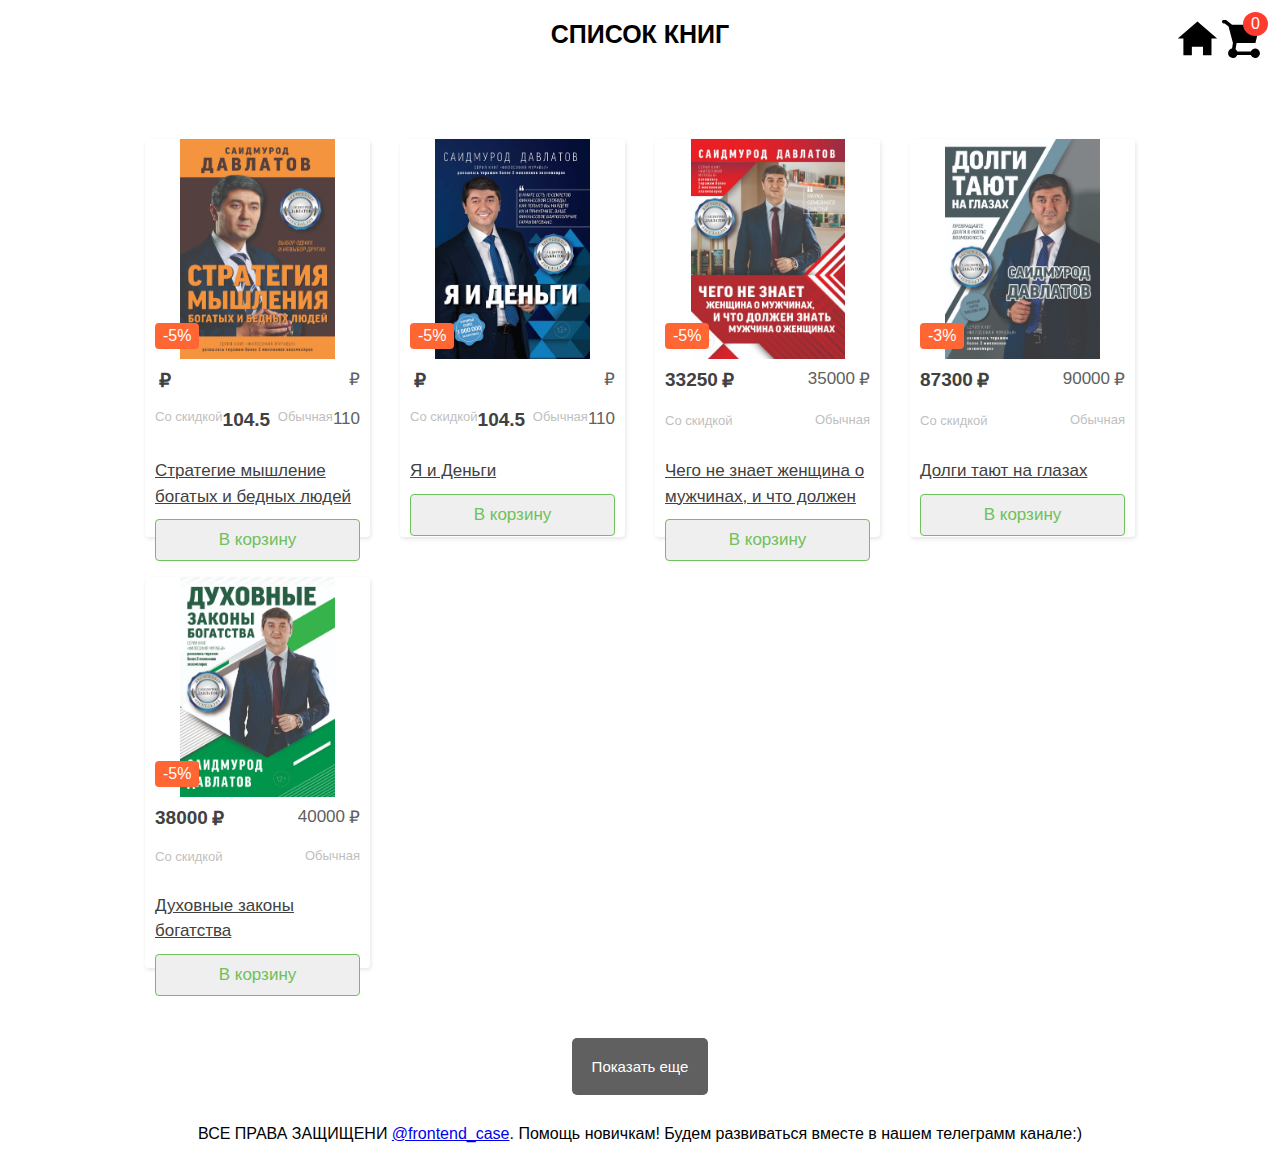
==== index.html @ 0ee0685e "Create index.html" ====
<!DOCTYPE html>
<html lang="en">
<head>
    <meta charset="UTF-8">
    <meta http-equiv="X-UA-Compatible" content="IE=edge">
    <meta name="viewport" content="width=device-width, initial-scale=1.0">
    <title>КЕЙС КНИГ САИДМУРОД ДАВЛАТОВ</title>
    <link rel="stylesheet" href="./style/style.css">
    <script src="./js/index.js" type="module" defer></script>
</head>
<body>

    <div class="wrapper">
        <h1 style="font-size: 25px;" >СПИСОК КНИГ</h1>
        <div class="cards"></div>
        <button class="show-cards none">Показать еще</button>
        
        <a href="/basket.html" class="basket">
            <div class="basket__inner">
                <svg width="38" height="38" viewBox="0 0 16 16" xmlns="http://www.w3.org/2000/svg">
                    <path fill-rule="evenodd" clip-rule="evenodd" d="M.75-.02a.75.75 0 100 1.5l.408-.006 1.606 1.281 1.839 6.881L4.237 12a2 2 0 102.188 2.722l5.705.028a2 2 0 100-1.5l-5.705-.028a2.007 2.007 0 00-.722-.898l.438-2.632 7.933.027 1.91-7.715H4.227L1.683-.026 1.68-.02v-.005L.75-.02z" fill="#000"></path>
                </svg>
                <span class="basket__count">0</span>
            </div>
        </a>
        <a class="home" href="/">
            <svg width="45" height="45" viewBox="0 0 16 16" xmlns="http://www.w3.org/2000/svg">
                <path fill-rule="evenodd" clip-rule="evenodd" d="M7.98 1.984l7 6h-2.003v6H9.96V10.97H5.997v3.016H2.982v-6H.979l7-6z" fill="#000"></path>
            </svg>
        </a>
    </div>

    <footer style="font-family: Arial, Helvetica, sans-serif; text-align: center; padding: 10px 0;">
        ВСЕ ПРАВА ЗАЩИЩЕНИ <a target="_blank" href="https://t.me/frontend_case">@frontend_case</a>.
        Помощь новичкам!
        Будем развиваться вместе в нашем телеграмм канале:)
    </footer>
</body>
</html>
---- style/style.css ----
@import url('./reset.css');

.wrapper{
    display: flex;
    flex-direction: column;
    align-items: center;
    row-gap: 10px;
}

.cards {
    display: grid;
    grid-template-columns: repeat(auto-fill, 225px);
    width: 100%;
    max-width: 1000px; 
    justify-content: center;
    justify-items: center; 
    column-gap: 30px;
    row-gap: 40px; 
    margin: 60px auto;
}

.card {
    width: 225px;
    min-height: 350px;
    box-shadow: 1px 2px 4px rgba(0, 0, 0, 0.1);
    display: flex;
    flex-direction: column;
    border-radius: 4px;
    transition: 0.2s;
    position: relative;
}

.card:hover {
	box-shadow: 4px 8px 16px rgba(255, 102, 51, 0.2);
}

.card__top {
	flex: 0 0 220px;
	position: relative;
	overflow: hidden;
}

.card__image {
    display: block;
    position: absolute;
    top: 0;
    left: 0;
    width: 100%;
    height: 100%;
}

.card__image > img {
	width: 100%;
	height: 100%;
	object-fit: contain;
	transition: 0.2s;
}

.card__image:hover > img {
	transform: scale(1.1);
}

.card__label {
    padding: 4px 8px;
    position: absolute;
    bottom: 10px;
    left: 10px;
    background: #ff6633;
    border-radius: 4px;
    font-weight: 400;
    font-size: 16px;
    color: #fff;
}

.card__bottom {
    display: flex;
    flex-direction: column;
    flex: 1 0 auto;
    padding: 10px;
}

.card__prices {
    display: flex;
    margin-bottom: 10px;
    flex: 0 0 50%;
}

.card__price::after {
    content: "₽";
    margin-left: 4px;
    position: relative;
}

.card__price--discount {
    font-weight: 700;
    font-size: 19px;
    color: #414141;
    display: flex;
    flex-wrap: wrap-reverse;
}

.card__price--discount::before {
    content: "Со скидкой";
    font-weight: 400;
    font-size: 13px;
    color: #bfbfbf;
}

.card__price--common {
    font-weight: 400;
    font-size: 17px;
    color: #606060;
    display: flex;
    flex-wrap: wrap-reverse;
    justify-content: flex-end;
}

.card__price--common::before {
    content: "Обычная";
    font-weight: 400;
    font-size: 13px;
    color: #bfbfbf;
}

.card__title {
    display: block;
    margin-bottom: 10px;
    font-weight: 400;
    font-size: 17px;
    line-height: 150%;
    color: #414141;
}

.card__title:hover {
    color: #ff6633;
}

.card__add {
    display: block;
    width: 100%;
    font-weight: 400;
    font-size: 17px;
    color: #70c05b;
    padding: 10px;
    text-align: center;
    border: 1px solid #70c05b;
    border-radius: 4px;
    cursor: pointer; 
    transition: 0.2s;
    margin-top: auto;
}

.card__add:hover, .card__add.active {
    border: 1px solid #ff6633;
    background-color: #ff6633;
    color: #fff;
}

.show-cards{
    padding: 20px;
    margin-bottom: 20px;
    color: white;
    background-color: #606060;
    border: none;
    border-radius: 5px;
    font-size: 15px;
}

.show-cards:hover {
    transform: scale(1.05);
    cursor: pointer;
}

.basket{
    position: absolute;
    top: 20px;
    right: 20px;
}

.basket__inner{
    position: relative;
}

.basket__count{
    position: absolute;
    top: -8px;
    right: -8px;
    border-radius: 50%;
    background-color: #ff3b30;
    color: white;
    padding: 3px;
    text-align: center;
    min-width: 25px;
}

.home{
    position: absolute;
    top: 16px;
    right: 60px;
}
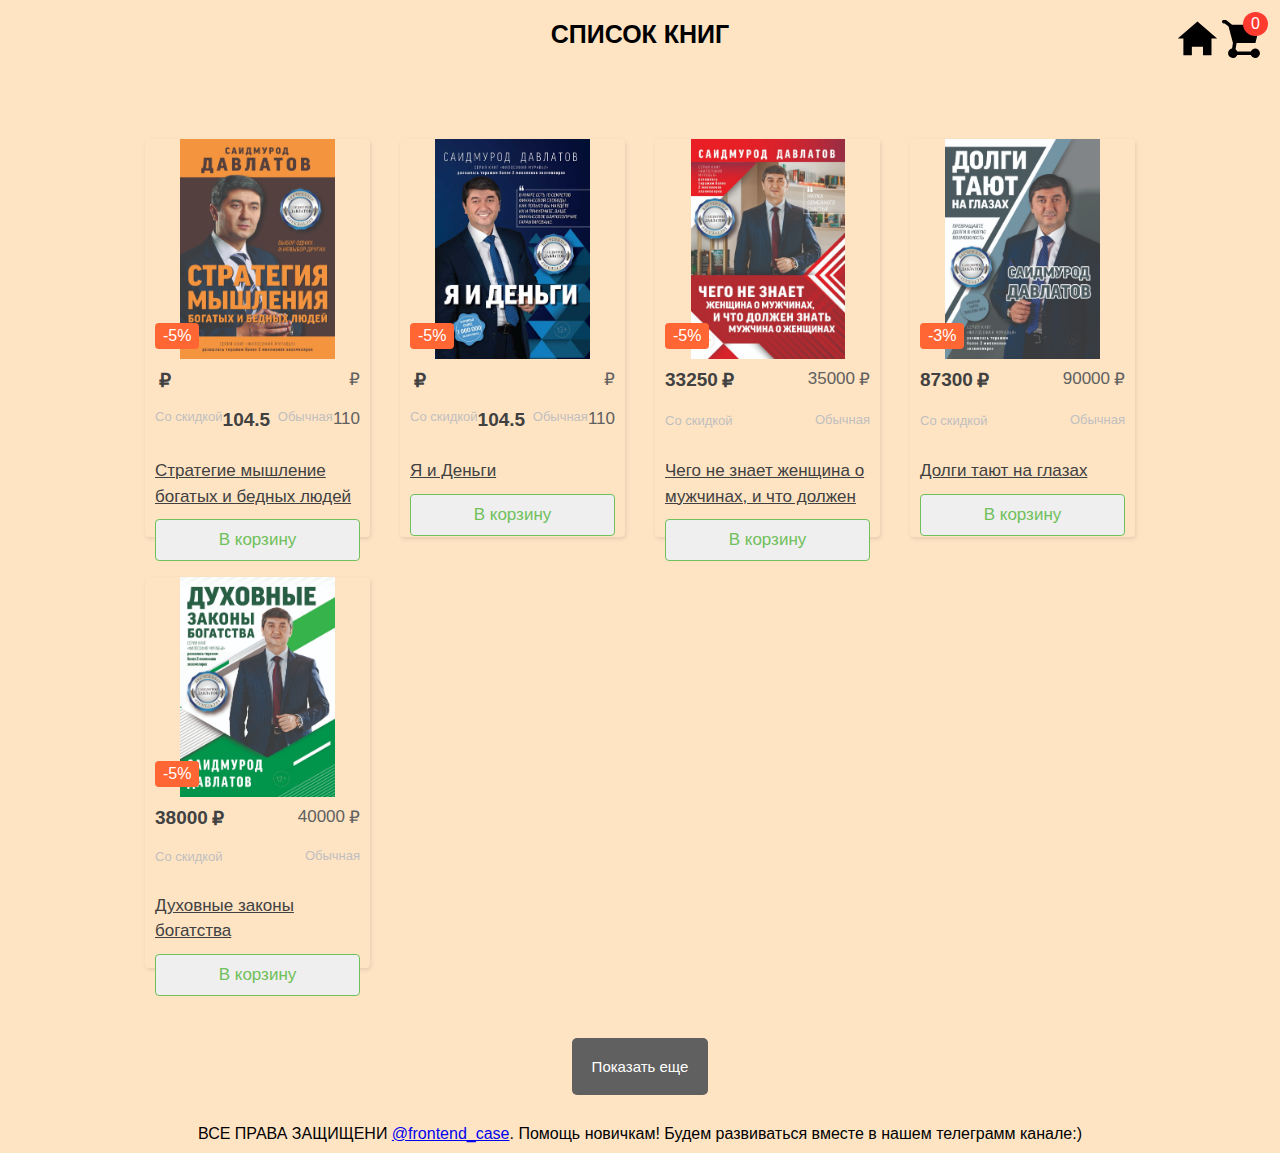
==== commit ab17f7c4: "Update index.html" ====
--- a/index.html
+++ b/index.html
@@ -8,7 +8,7 @@
     <link rel="stylesheet" href="./style/style.css">
     <script src="./js/index.js" type="module" defer></script>
 </head>
-<body>
+<body style="background-color: bisque;">
 
     <div class="wrapper">
         <h1 style="font-size: 25px;" >СПИСОК КНИГ</h1>
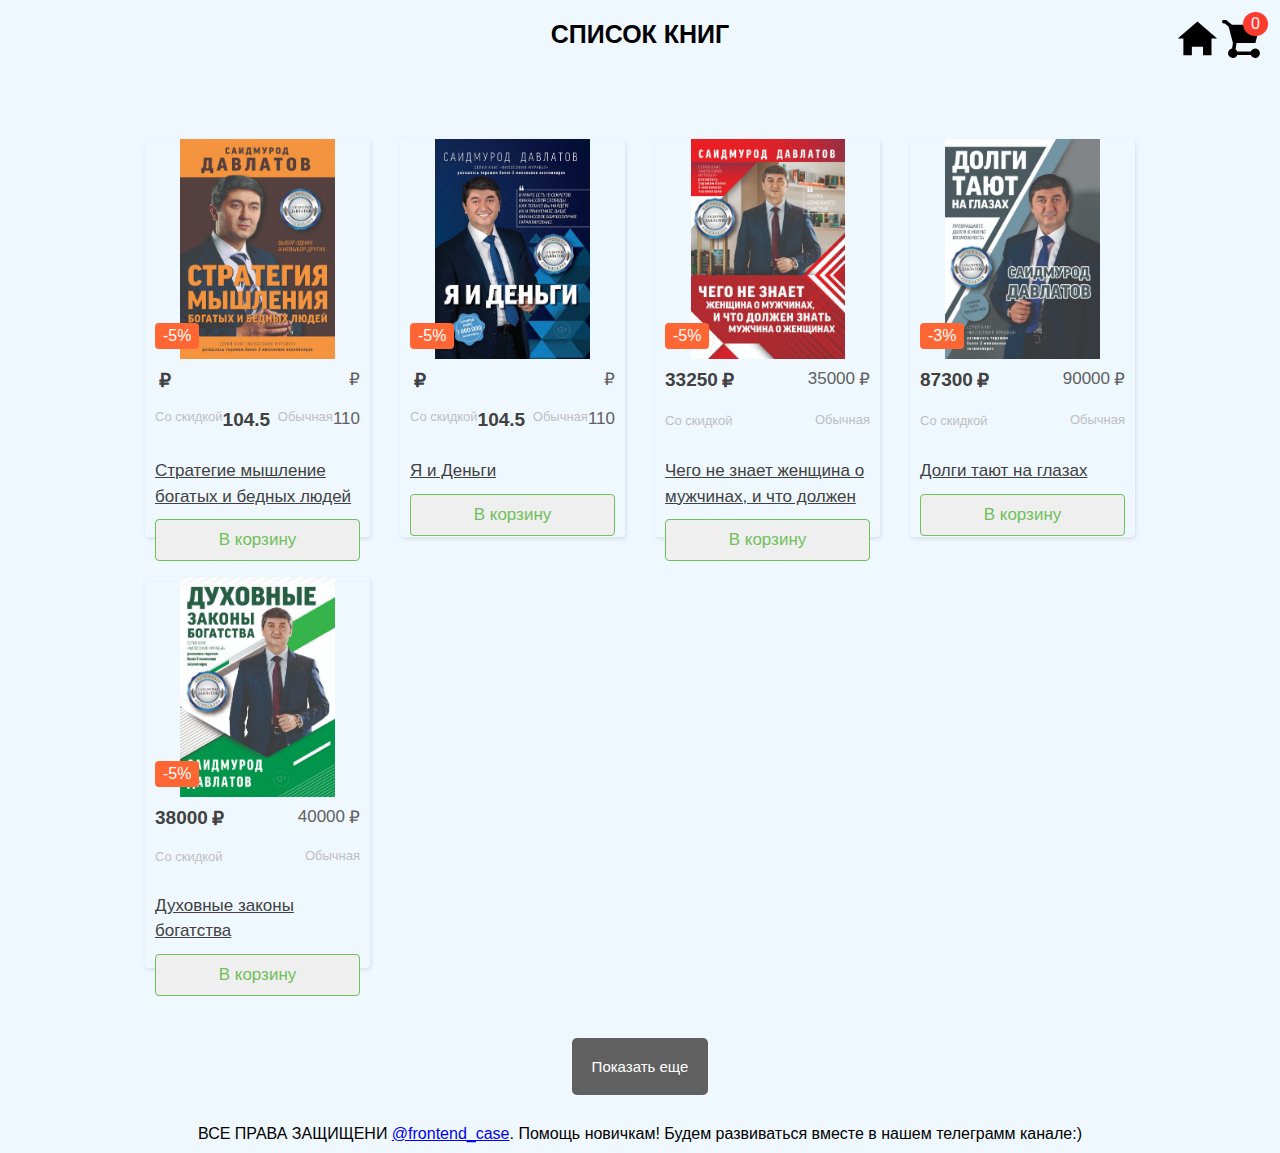
==== commit baa1b7a0: "Update index.html" ====
--- a/index.html
+++ b/index.html
@@ -8,7 +8,7 @@
     <link rel="stylesheet" href="./style/style.css">
     <script src="./js/index.js" type="module" defer></script>
 </head>
-<body style="background-color: bisque;">
+<body style="background-color:aliceblue;">
 
     <div class="wrapper">
         <h1 style="font-size: 25px;" >СПИСОК КНИГ</h1>
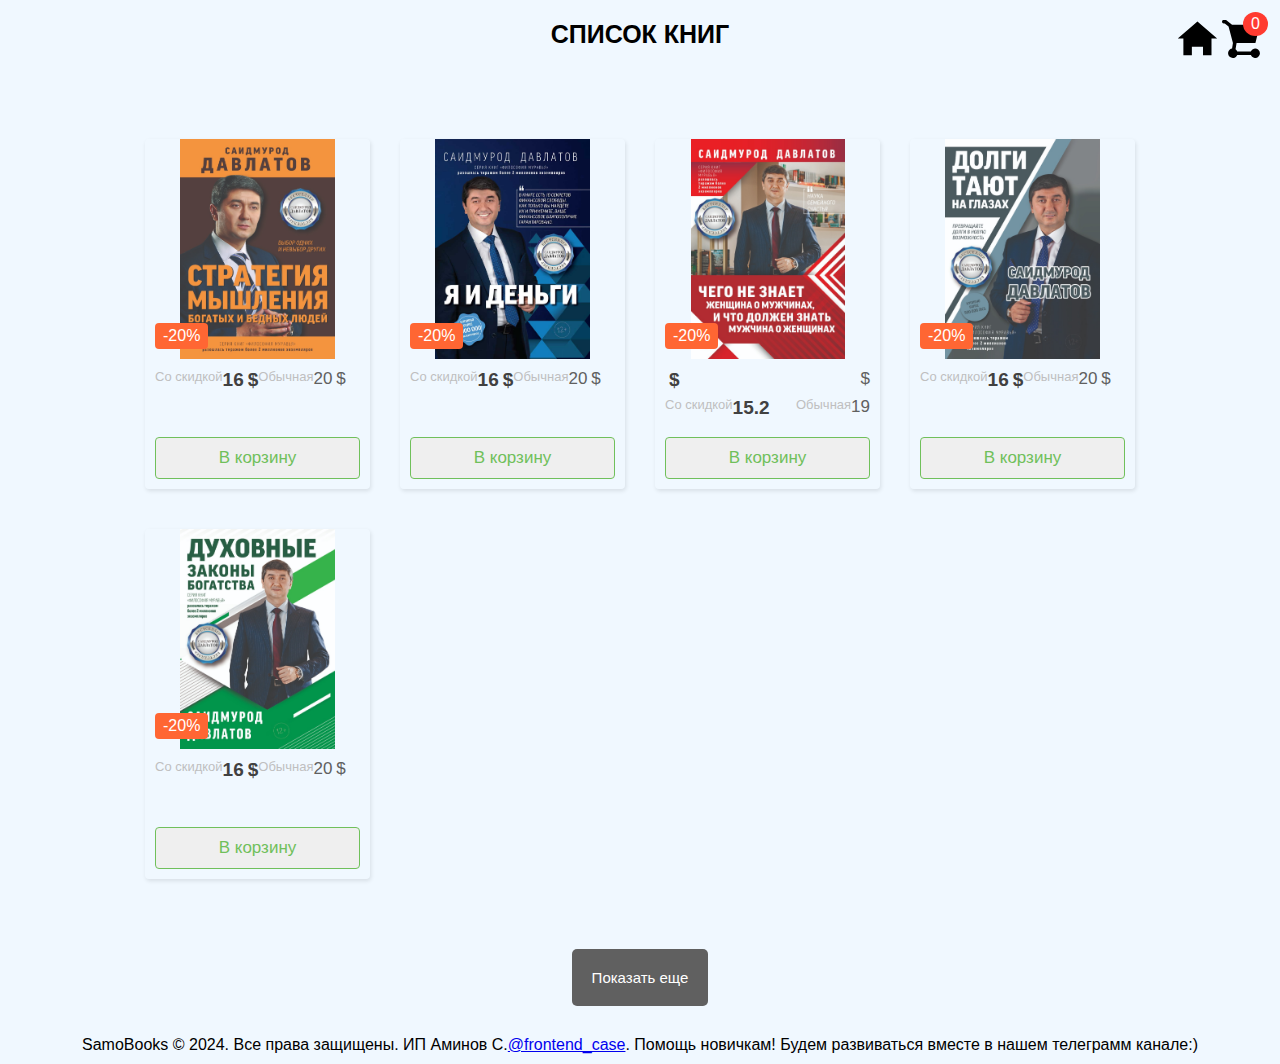
==== commit 6694b186: "Update index.html" ====
--- a/index.html
+++ b/index.html
@@ -31,7 +31,7 @@
     </div>
 
     <footer style="font-family: Arial, Helvetica, sans-serif; text-align: center; padding: 10px 0;">
-        ВСЕ ПРАВА ЗАЩИЩЕНИ <a target="_blank" href="https://t.me/frontend_case">@frontend_case</a>.
+        SamoBooks © 2024. Все права защищены. ИП Аминов С.<a target="_blank" href="https://t.me/frontend_case">@frontend_case</a>.
         Помощь новичкам!
         Будем развиваться вместе в нашем телеграмм канале:)
     </footer>
--- a/style/style.css
+++ b/style/style.css
@@ -86,7 +86,7 @@
 }
 
 .card__price::after {
-    content: "₽";
+    content: "$";
     margin-left: 4px;
     position: relative;
 }
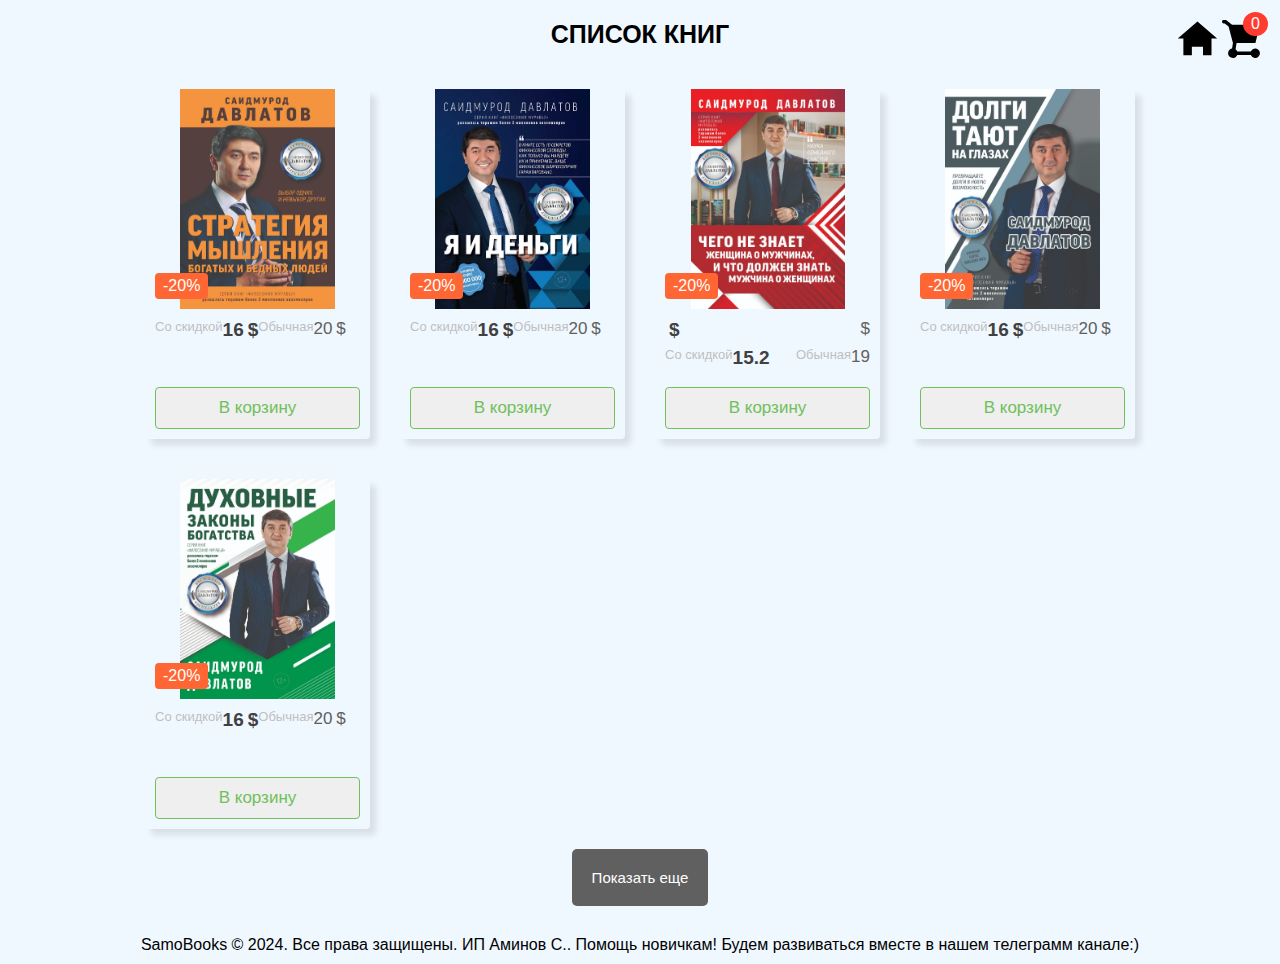
==== commit 1f5d49d4: "Update index.html" ====
--- a/index.html
+++ b/index.html
@@ -31,7 +31,7 @@
     </div>
 
     <footer style="font-family: Arial, Helvetica, sans-serif; text-align: center; padding: 10px 0;">
-        SamoBooks © 2024. Все права защищены. ИП Аминов С.<a target="_blank" href="https://t.me/frontend_case">@frontend_case</a>.
+        SamoBooks © 2024. Все права защищены. ИП Аминов С.<a target="_blank" href="https://t.me/frontend_case"></a>.
         Помощь новичкам!
         Будем развиваться вместе в нашем телеграмм канале:)
     </footer>
--- a/style/style.css
+++ b/style/style.css
@@ -16,13 +16,13 @@
     justify-items: center; 
     column-gap: 30px;
     row-gap: 40px; 
-    margin: 60px auto;
+    margin: 10px auto;
 }
 
 .card {
     width: 225px;
     min-height: 350px;
-    box-shadow: 1px 2px 4px rgba(0, 0, 0, 0.1);
+    box-shadow: 6px 6px 6px rgba(0, 0, 0, 0.1);
     display: flex;
     flex-direction: column;
     border-radius: 4px;
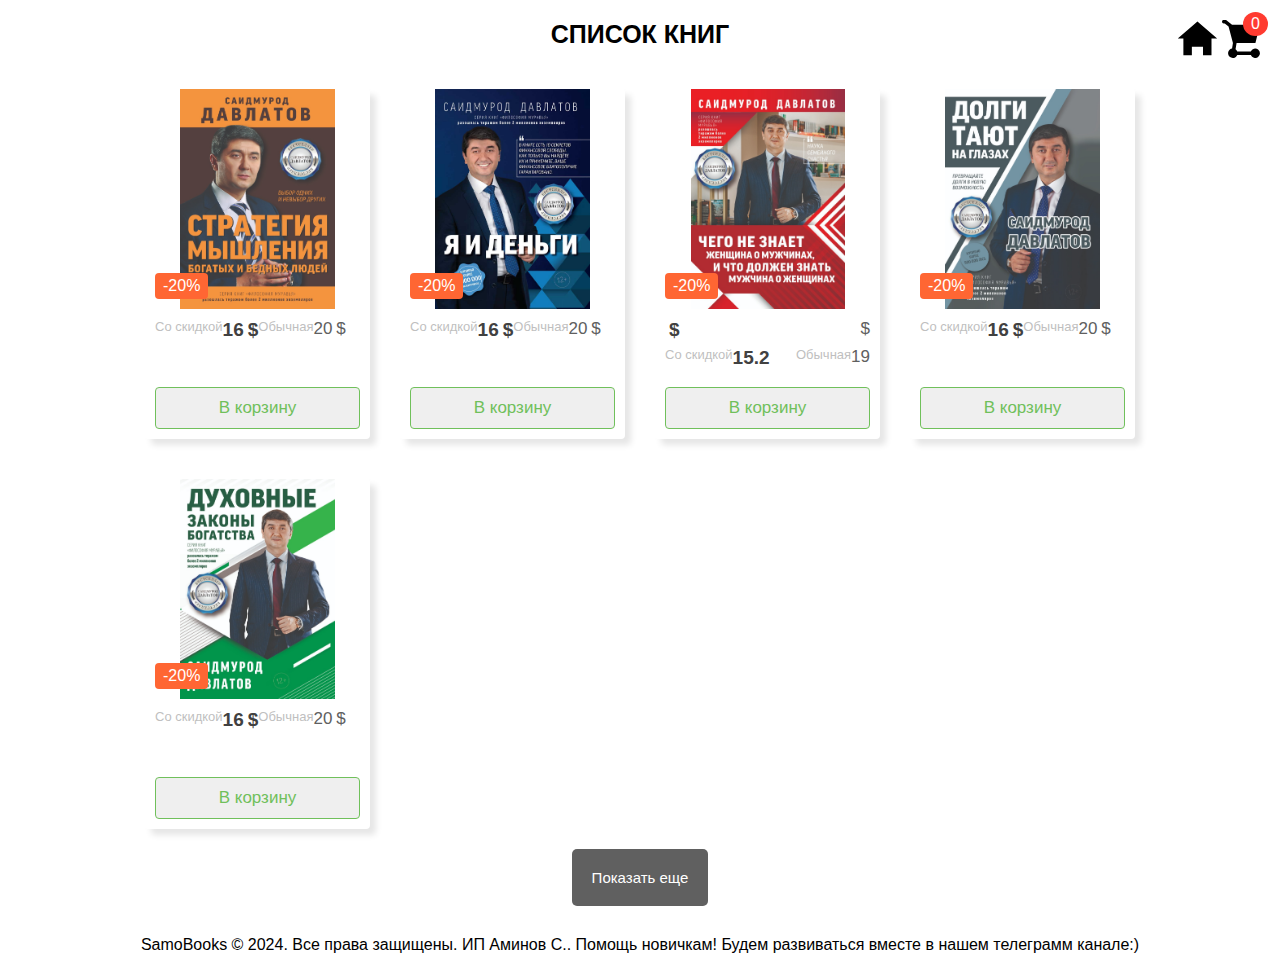
==== commit f01b8c99: "Update index.html" ====
--- a/index.html
+++ b/index.html
@@ -8,7 +8,7 @@
     <link rel="stylesheet" href="./style/style.css">
     <script src="./js/index.js" type="module" defer></script>
 </head>
-<body style="background-color:aliceblue;">
+<body style="background-color:white;">
 
     <div class="wrapper">
         <h1 style="font-size: 25px;" >СПИСОК КНИГ</h1>
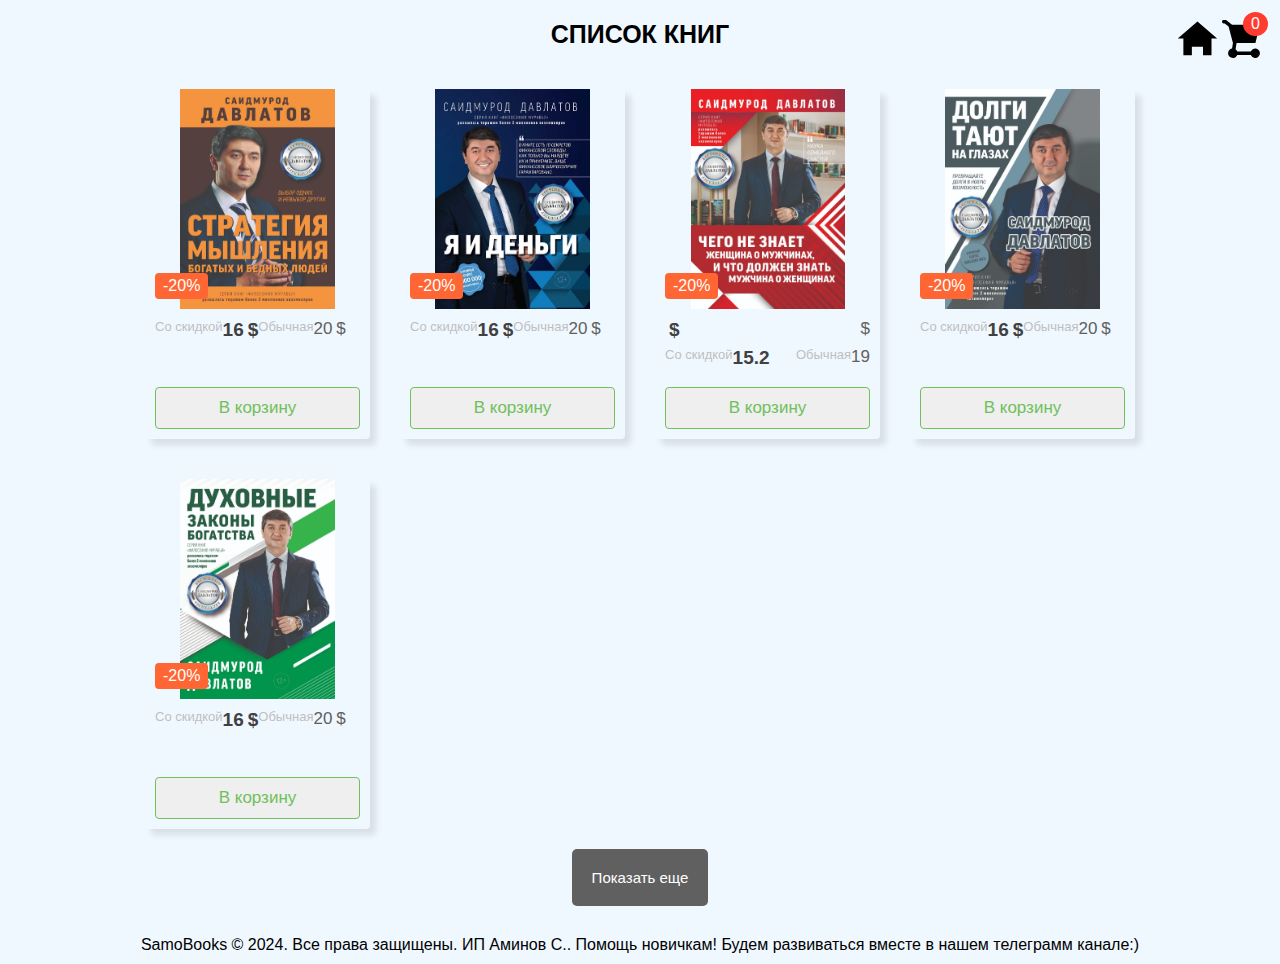
==== commit 555072a2: "Update index.html" ====
--- a/index.html
+++ b/index.html
@@ -8,7 +8,7 @@
     <link rel="stylesheet" href="./style/style.css">
     <script src="./js/index.js" type="module" defer></script>
 </head>
-<body style="background-color:white;">
+<body style="background-color:aliceblue;">
 
     <div class="wrapper">
         <h1 style="font-size: 25px;" >СПИСОК КНИГ</h1>
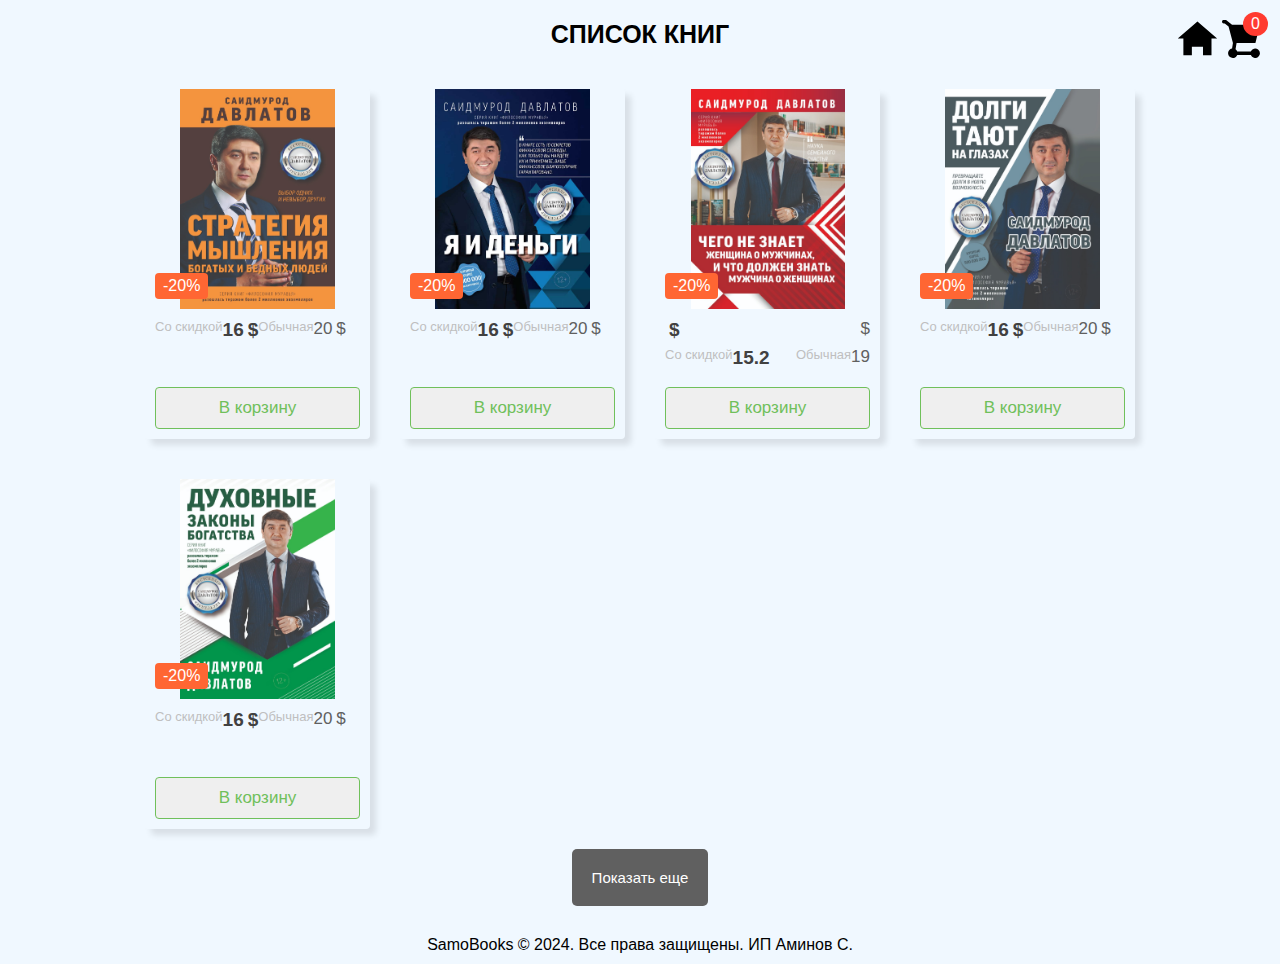
==== commit 27d0de1c: "Update index.html" ====
--- a/index.html
+++ b/index.html
@@ -31,9 +31,7 @@
     </div>
 
     <footer style="font-family: Arial, Helvetica, sans-serif; text-align: center; padding: 10px 0;">
-        SamoBooks © 2024. Все права защищены. ИП Аминов С.<a target="_blank" href="https://t.me/frontend_case"></a>.
-        Помощь новичкам!
-        Будем развиваться вместе в нашем телеграмм канале:)
+        SamoBooks © 2024. Все права защищены. ИП Аминов С.
     </footer>
 </body>
 </html>
